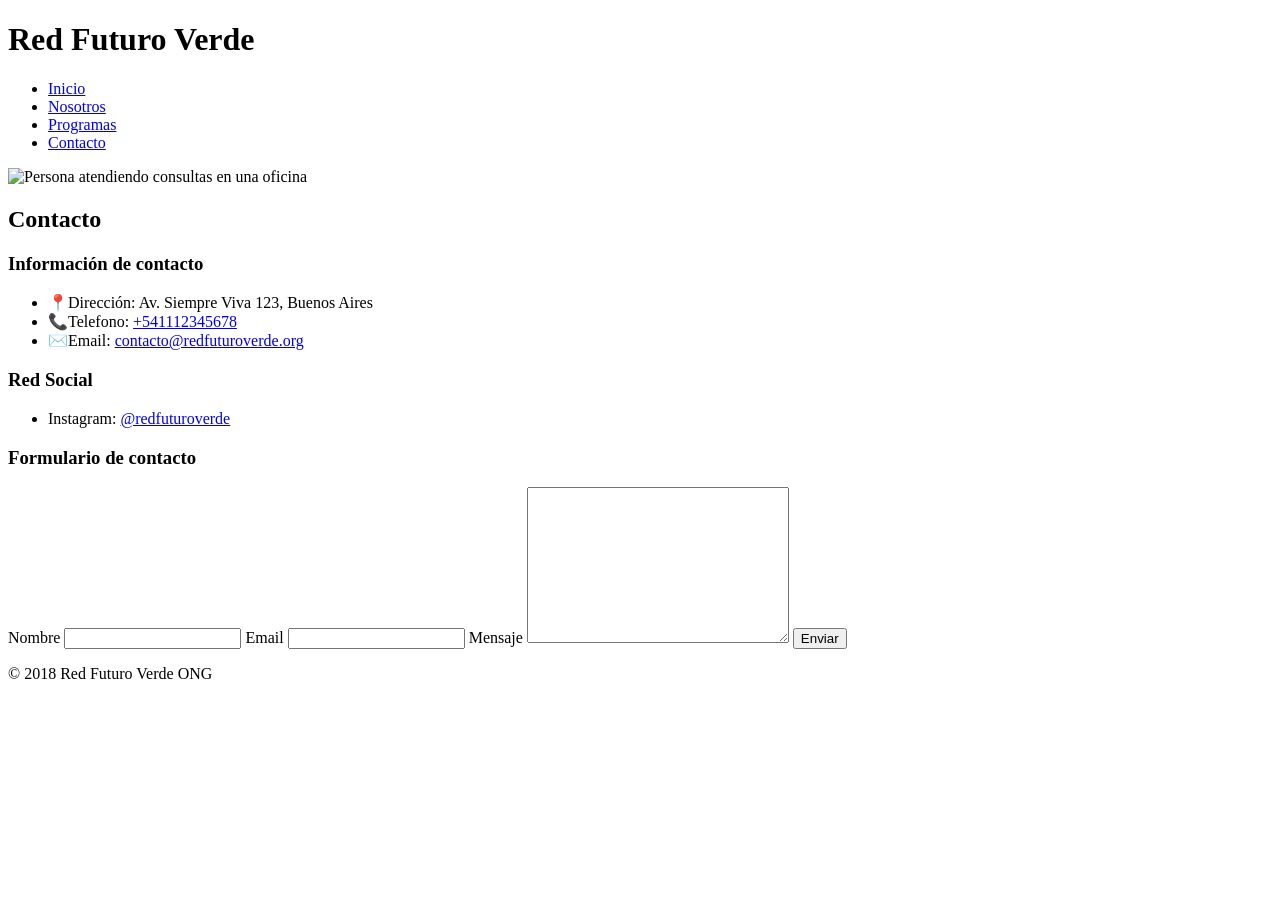
==== contacto.html @ 1fd0c9d7 "Agrega estructura HTML inicial de paginas" ====
<!DOCTYPE html>
<html lang="es">
<head>
    <meta charset="UTF-8">
    <meta name="viewport" content="width=device-width, initial-scale=1.0">
    <link rel="icon" href="imagenes/logo-favicom.png" type="image/png">
    <title>Contacto - Red Futuro Verde</title>
</head>
<body>
    <header>
        <h1>Red Futuro Verde</h1>

        <!-- NAV -->
        <nav>
            <ul>
                <li><a href="index.html">Inicio</a></li>
                <li><a href="nosotros.html">Nosotros</a></li>
                <li><a href="programas.html">Programas</a></li>
                <li><a href="contacto.html">Contacto</a></li>
            </ul>
        </nav>
    </header>

    <!--MAIN-->
    <main>

        <!--BANNER-->
        <section>
            <img src="imagenes/banners/contacto.png" alt="Persona atendiendo consultas en una oficina">
        </section>

        <section>
            <h2>Contacto</h2>

            <!--INFORMACION-->
            <article>
                <h3>Información de contacto</h3>
                <ul>
                    <li>📍Dirección: Av. Siempre Viva 123, Buenos Aires</li>
                    <li>📞Telefono: <a href="tel:+541112345678">+541112345678</a></li>
                    <li>✉️Email: <a href="mailto:contacto@redfuturoverde.org">contacto@redfuturoverde.org</a></li> 
                </ul>
            </article>

            <!--ENLACE-->
            <article>
                <h3>Red Social</h3>
                <ul>
                    <li>Instagram: <a href="https://instagram.com/redfuturoverde" target="_blank" rel="noopener noreferrer">@redfuturoverde</a></li>
                </ul>
            </article>

            <!--FORMULARIO-->
            <article>
                <h3>Formulario de contacto</h3>
                <form>
                    <label for="nombre">Nombre</label>
                    <input type="text" id="nombre" name="nombre" required>

                    <label for="email">Email</label>
                    <input type="email" id="email" name="email" required>

                    <label for="mensaje">Mensaje</label>
                    <textarea name="mensaje" id="mensaje" cols="30" rows="10"></textarea>

                    <button type="submit">Enviar</button>
                </form>
            </article>
            
        </section>
    </main>

    <!--FOOTER-->
    <footer>
        <p>© 2018 Red Futuro Verde ONG</p>
    </footer>
    
</body>
</html>
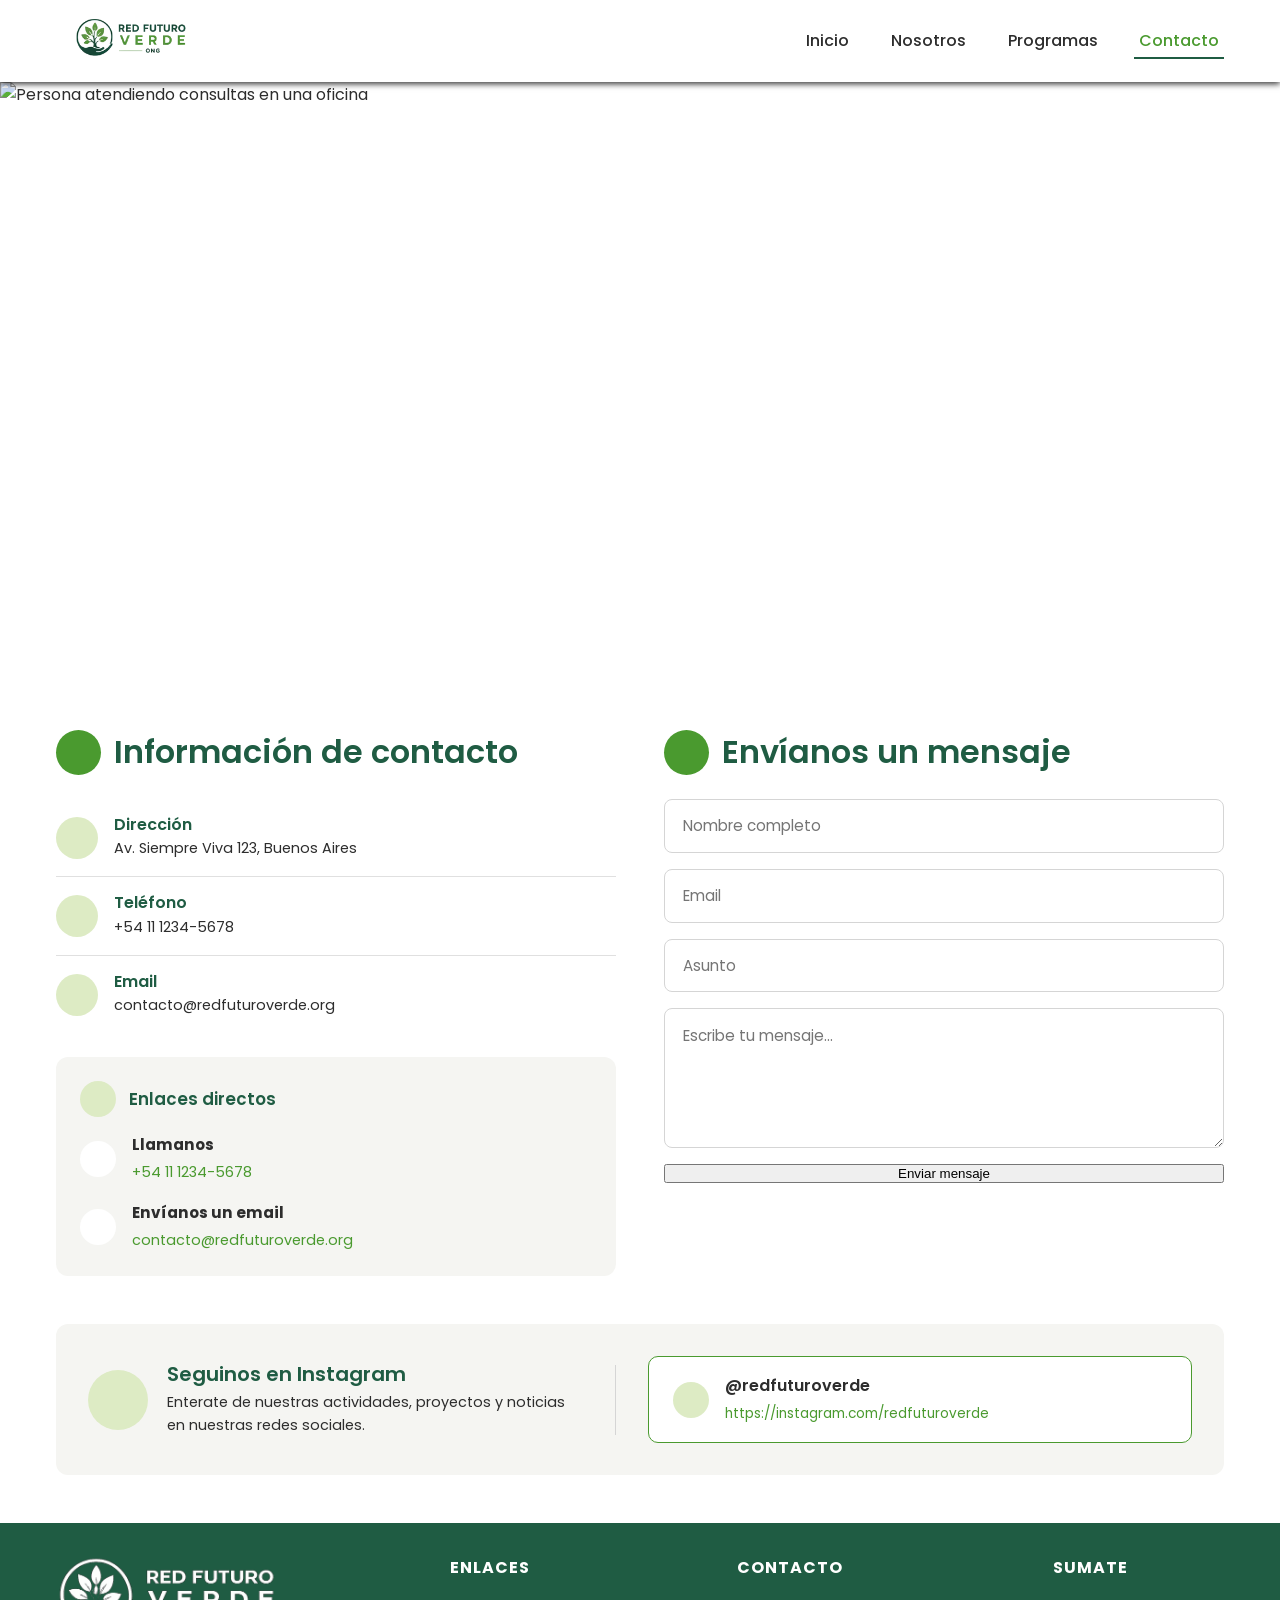
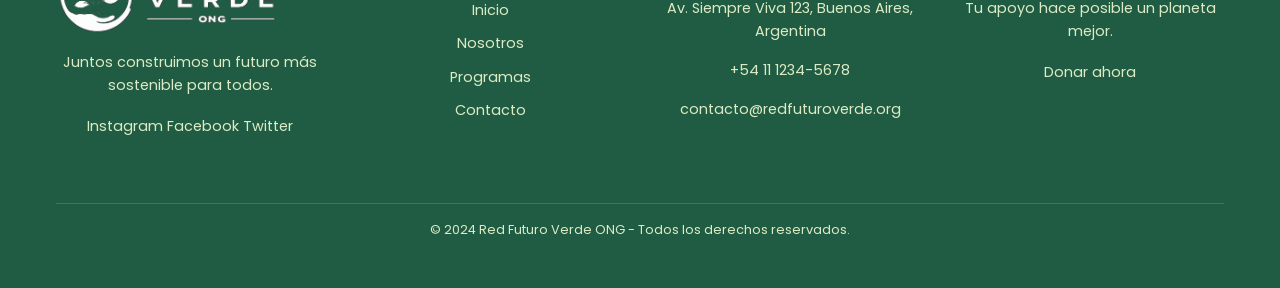
==== commit aa30c464: "Agrega estilos CSS: variables, layout, componentes y diseño de las 4 páginas" ====
--- a/contacto.html
+++ b/contacto.html
@@ -4,75 +4,228 @@
     <meta charset="UTF-8">
     <meta name="viewport" content="width=device-width, initial-scale=1.0">
     <link rel="icon" href="imagenes/logo-favicom.png" type="image/png">
-    <title>Contacto - Red Futuro Verde</title>
+    <title>Contacto | Red Futuro Verde</title>
+    <link rel="preconnect" href="https://fonts.googleapis.com">
+    <link rel="preconnect" href="https://fonts.gstatic.com" crossorigin>
+    <link href="https://fonts.googleapis.com/css2?family=Poppins:ital,wght@0,100;0,200;0,300;0,400;0,500;0,600;0,700;0,800;0,900;1,100;1,200;1,300;1,400;1,500;1,600;1,700;1,800;1,900&display=swap" rel="stylesheet">
+    <link rel="stylesheet" href="styles.css">
 </head>
 <body>
-    <header>
-        <h1>Red Futuro Verde</h1>
-
-        <!-- NAV -->
-        <nav>
-            <ul>
-                <li><a href="index.html">Inicio</a></li>
-                <li><a href="nosotros.html">Nosotros</a></li>
-                <li><a href="programas.html">Programas</a></li>
-                <li><a href="contacto.html">Contacto</a></li>
-            </ul>
-        </nav>
+    
+    <header class="header" >
+        <div class="header-container">  
+              <a href="index.html" class="logo-link">
+
+                <img src="imagenes/logo-nav.png" alt="Logo Red Futuro Verde" class="logo">
+
+            </a>
+
+            <!-- NAV -->
+
+            <nav class="nav">
+                <ul class="nav-list">
+                    <li><a href="index.html">Inicio</a></li>
+                    <li><a href="nosotros.html">Nosotros</a></li>
+                    <li><a href="programas.html">Programas</a></li>
+                    <li><a href="contacto.html" class="active">Contacto</a></li>
+                </ul>
+            </nav>
+        </div>
     </header>
 
     <!--MAIN-->
     <main>
 
         <!--BANNER-->
-        <section>
-            <img src="imagenes/banners/contacto.png" alt="Persona atendiendo consultas en una oficina">
+
+        <section class="banner">
+            <div class="banner-container"> 
+
+                <img src="imagenes/banners/contacto.png" alt="Persona atendiendo consultas en una oficina">
+
+                <div class="banner-text">
+                    <h1>Contacto</h1>
+                    <p>Estamos aquí para ayudarte. Contáctanos para cualquier consulta o sugerencia.</p>
+                </div>
+            </div>
         </section>
 
-        <section>
-            <h2>Contacto</h2>
-
-            <!--INFORMACION-->
-            <article>
-                <h3>Información de contacto</h3>
-                <ul>
-                    <li>📍Dirección: Av. Siempre Viva 123, Buenos Aires</li>
-                    <li>📞Telefono: <a href="tel:+541112345678">+541112345678</a></li>
-                    <li>✉️Email: <a href="mailto:contacto@redfuturoverde.org">contacto@redfuturoverde.org</a></li> 
-                </ul>
-            </article>
-
-            <!--ENLACE-->
-            <article>
-                <h3>Red Social</h3>
-                <ul>
-                    <li>Instagram: <a href="https://instagram.com/redfuturoverde" target="_blank" rel="noopener noreferrer">@redfuturoverde</a></li>
-                </ul>
-            </article>
-
-            <!--FORMULARIO-->
-            <article>
-                <h3>Formulario de contacto</h3>
-                <form>
-                    <label for="nombre">Nombre</label>
-                    <input type="text" id="nombre" name="nombre" required>
-
-                    <label for="email">Email</label>
-                    <input type="email" id="email" name="email" required>
-
-                    <label for="mensaje">Mensaje</label>
-                    <textarea name="mensaje" id="mensaje" cols="30" rows="10"></textarea>
-
-                    <button type="submit">Enviar</button>
-                </form>
-            </article>
-            
+        <!--CONTACTO-->
+
+        <section class="contact-section">
+            <div class="contact-container container">
+
+                <div class="contact-columns">
+
+                    <!-- Columna izquierda: info de contacto -->
+                    <div class="contact-info-col">
+
+                        <div class="contact-section-header">
+                            <div class="contact-section-icon"></div>
+                            <h2>Información de contacto</h2>
+                        </div>
+
+                        <div class="contact-info-list">
+
+                            <div class="contact-info-item">
+                                <div class="contact-info-icon"></div>
+                                <div>
+                                    <h3>Dirección</h3>
+                                    <p>Av. Siempre Viva 123, Buenos Aires</p>
+                                </div>
+                            </div>
+
+                            <div class="contact-info-item">
+                                <div class="contact-info-icon"></div>
+                                <div>
+                                    <h3>Teléfono</h3>
+                                    <p>+54 11 1234-5678</p>
+                                </div>
+                            </div>
+
+                            <div class="contact-info-item">
+                                <div class="contact-info-icon"></div>
+                                <div>
+                                    <h3>Email</h3>
+                                    <p>contacto@redfuturoverde.org</p>
+                                </div>
+                            </div>
+
+                        </div>
+
+                        <!-- Caja Enlaces directos -->
+                        <div class="contact-links-box">
+
+                            <div class="contact-section-header">
+                                <div class="contact-section-icon"></div>
+                                <h3>Enlaces directos</h3>
+                            </div>
+
+                            <div class="contact-link-item">
+                                <div class="contact-link-icon"></div>
+                                <div>
+                                    <h4>Llamanos</h4>
+                                    <a href="tel:+541112345678">+54 11 1234-5678</a>
+                                </div>
+                            </div>
+
+                            <div class="contact-link-item">
+                                <div class="contact-link-icon"></div>
+                                <div>
+                                    <h4>Envíanos un email</h4>
+                                    <a href="mailto:contacto@redfuturoverde.org">contacto@redfuturoverde.org</a>
+                                </div>
+                            </div>
+
+                        </div>
+
+                    </div>
+
+                    <!-- Columna derecha: formulario -->
+                    <div class="contact-form-col">
+
+                        <div class="contact-section-header">
+                            <div class="contact-section-icon"></div>
+                            <h2>Envíanos un mensaje</h2>
+                        </div>
+
+                        <form class="formulario">
+                            <label for="nombre" class="visually-hidden">Nombre completo</label>
+                            <input type="text" id="nombre" name="nombre" placeholder="Nombre completo" required>
+
+                            <label for="email" class="visually-hidden">Email</label>
+                            <input type="email" id="email" name="email" placeholder="Email" required>
+
+                            <label for="asunto" class="visually-hidden">Asunto</label>
+                            <input type="text" id="asunto" name="asunto" placeholder="Asunto">
+
+                            <label for="mensaje" class="visually-hidden">Mensaje</label>
+                            <textarea name="mensaje" id="mensaje" placeholder="Escribe tu mensaje..." required></textarea>
+
+                            <button type="submit" class="btn-enviar">Enviar mensaje</button>
+                        </form>
+
+                    </div>
+
+                </div>
+
+                <!-- Caja Instagram, ancho completo -->
+                <div class="instagram-box">
+
+                    <div class="instagram-left">
+                        <div class="instagram-icon"></div>
+                        <div>
+                            <h3>Seguinos en Instagram</h3>
+                            <p>Enterate de nuestras actividades, proyectos y noticias en nuestras redes sociales.</p>
+                        </div>
+                    </div>
+
+                    <div class="instagram-divider"></div>
+
+                    <div class="instagram-right">
+                        <div class="contact-link-icon"></div>
+                        <div>
+                            <p>@redfuturoverde</p>
+                            <a href="https://instagram.com/redfuturoverde" target="_blank" rel="noopener noreferrer">https://instagram.com/redfuturoverde</a>
+                        </div>
+                    </div>
+
+                </div>
+
+            </div>
         </section>
+
     </main>
 
     <!--FOOTER-->
-    <footer>
-        <p>© 2018 Red Futuro Verde ONG</p>
+
+    <footer class="footer">
+        <div class="footer-container">
+            <div class="footer-columns">
+
+                <!-- Marca + redes -->
+                <div class="footer-brand">
+                    <img src="imagenes/logo-footer.png" alt="Logo Red Futuro Verde" class="footer-logo">
+                    <p>Juntos construimos un futuro más sostenible para todos.</p>
+                    <div class="footer-social">
+                        <a href="https://instagram.com/redfuturoverde" target="_blank" rel="noopener noreferrer">Instagram</a>
+                        <a href="#" target="_blank" rel="noopener noreferrer">Facebook</a>
+                        <a href="#" target="_blank" rel="noopener noreferrer">Twitter</a>
+                    </div>
+                </div>
+
+                <!-- Enlaces -->
+                <div class="footer-links">
+                    <h4>Enlaces</h4>
+                    <ul>
+                        <li><a href="index.html">Inicio</a></li>
+                        <li><a href="nosotros.html">Nosotros</a></li>
+                        <li><a href="programas.html">Programas</a></li>
+                        <li><a href="contacto.html">Contacto</a></li>
+                    </ul>
+                </div>
+
+                <!-- Contacto -->
+                <div class="footer-contact">
+                    <h4>Contacto</h4>
+                    <p>Av. Siempre Viva 123, Buenos Aires, Argentina</p>
+                    <p><a href="tel:+541112345678">+54 11 1234-5678</a></p>
+                    <p><a href="mailto:contacto@redfuturoverde.org">contacto@redfuturoverde.org</a></p>
+                </div>
+
+                <!-- Sumate -->
+                <div class="footer-cta">
+                    <h4>Sumate</h4>
+                    <p>Tu apoyo hace posible un planeta mejor.</p>
+                    <a href="contacto.html" class="btn-donar">Donar ahora</a>
+                </div>
+
+            </div>
+
+            <div class="footer-bottom">
+                <p>© 2024 Red Futuro Verde ONG - Todos los derechos reservados.</p>
+            </div>
+        </div>
     </footer>
     
 </body>
--- a/styles.css
+++ b/styles.css
@@ -0,0 +1,895 @@
+
+/* RESET
+   ========================================================================== */
+
+* {
+    margin: 0;
+    padding: 0;
+    box-sizing: border-box;
+}
+
+/* VARIABLES
+   ========================================================================== */
+
+:root {
+    --primary-color: #1f5c43;
+    --secondary-color: #4A9A2F;
+    --accent-color: #DDEBC4;
+    --white-color: #FFFFFF;
+    --grey-color: #F5F5F2;
+    --text-color: #2D2D2D;
+    --font-principal: 'Poppins', sans-serif;
+}
+
+/* BODY
+   ========================================================================== */
+
+body {
+    font-family: var(--font-principal);
+    font-size: 16px; /* tamaño de fuente base */
+    line-height: 1.6; /* aumenta el espacio entre líneas para que los párrafos sean más legibles. */
+    color: var(--text-color);
+    background-color: var(--white-color);
+}
+
+/* GLOBAL STYLES
+   ========================================================================== */
+
+h1, h2, h3 {
+    color: var(--primary-color);
+    line-height: 1.2; /* reduce el espacio entre líneas para los encabezados */
+}
+
+h1 {
+    font-size: 2.5rem; /* tamaño de fuente para h1, rem = relativo al tamaño de fuente del navegador, escala mejor que px * */
+    font-weight: 700; /* bold */
+}
+
+h2 {
+    font-size: 2rem; /* tamaño de fuente para h2. */
+    font-weight: 600; /* semibold*/
+    margin-bottom: 1.5rem; /* separacion con el contenido que sigue */
+}
+
+h3 {
+    font-size: 1.25rem;
+    font-weight: 600;
+    margin-bottom: 0.5rem;
+}
+
+p {
+    margin-bottom: 1rem;
+}
+
+img {
+    max-width: 100%; /* asegura que la imagen no se desborde del contenedor */
+    height: auto; /* mantiene la proporción de la imagen */
+    display: block; /* elimina el espacio debajo de la imagen */
+}
+
+a {
+    text-decoration: none;
+    color: var(--secondary-color);
+    transition: color 0.3s ease; /* transición suave para el cambio de color */
+}
+
+a:hover {
+    color: var(--primary-color); /* cambio de color al pasar el mouse */
+}
+
+ul {
+    list-style: none; /* elimina los puntos de las listas */
+}
+
+.container {
+    max-width: 1200px; /* ancho máximo, para que no se estire en pantallas muy grandes */
+    margin: 0 auto; /* centra el contenedor */
+    padding: 0 1rem; /* espacio arriba y abajo */
+}
+
+/* Oculta visualmente un elemento pero lo mantiene disponible para lectores de pantalla */
+
+.visually-hidden {
+    position: absolute;
+    width: 1px;
+    height: 1px;
+    padding: 0;
+    margin: -1px;
+    overflow: hidden;
+    clip: rect(0, 0, 0, 0);
+    white-space: nowrap; /* evita que el texto se divida en varias líneas */
+    border: 0;
+}
+
+/* HEADER
+   ========================================================================== */
+
+header {
+    background-color: var(--white-color);
+    box-shadow: 0 2px 6px rgba(0, 0, 0, 0.8); /* sombra suave abajo, separa el header del resto */
+    position: sticky; /* hace que el header se quede en la parte superior al hacer scroll */
+    top: 0;
+    z-index: 1000; /* asegura que el header esté por encima de otros elementos */
+}
+
+.header-container {
+    max-width: 1200px;
+    margin: 0 auto;
+    padding: 1rem; /* espacio arriba y abajo */
+    display: flex; /* flexbox para alinear los elementos dentro del header */
+    align-items: center; /* centra verticalmente */
+    justify-content: space-between; /* espacio entre logo y nav */
+}
+
+.logo-link {
+    display: flex; /* permite alinear el logo y el texto si es necesario */
+}
+
+.logo {
+    height: 50px; /* tamaño del logo */
+    width: auto; /* mantiene la proporción */
+}
+
+/* NAV
+   ========================================================================== */
+
+.nav-list {
+    display: flex; /* alinea los elementos de la lista horizontalmente */
+    gap: 2rem; /* espacio entre los elementos del nav */
+}
+
+.nav-list li a {
+    color: var(--text-color);
+    font-weight: 500; /* semibold */
+    padding: 0.3rem; /* deja lugar para el subrayado sin que quede pegado al texto */
+    border-bottom: 2px solid transparent; /* subrayado invisible por defecto */
+    transition: border-color 0.3s ease, color 0.3s ease; /* transición suave para el cambio de color */
+}
+
+.nav-list li a:hover {
+    color: var(--secondary-color);
+    border-bottom-color: 2px solid var(--primary-color); /* subrayado visible al pasar el mouse */
+}
+
+.nav-list li a.active {
+    color: var(--secondary-color);
+    border-bottom: 2px solid var(--primary-color);
+}
+
+/* FOOTER
+   ========================================================================== */
+
+.footer {
+    background-color: var(--primary-color);
+    color: var(--white-color);
+    padding: 2rem 0; /* espacio arriba y abajo */
+}
+
+.footer-container {
+    max-width: 1200px;
+    margin: 0 auto;
+    padding: 0 1rem; /* espacio a los lados */
+}
+.footer-logo {
+    height: 80px;
+    width: auto;
+    margin-bottom: 1rem;
+}
+
+.footer-columns {
+    display: grid; /* grid para alinear las columnas */
+    grid-template-columns: repeat(4, 1fr); /* ajusta el número de columnas según el espacio disponible */
+    gap: 2rem; /* espacio entre las columnas */
+    margin-bottom: 2rem; /* espacio debajo de las columnas */
+    text-align: center; /* alinea el texto a la izquierda */
+}
+
+.footer-brand {
+    text-align: center;
+    margin-bottom: 2rem; /* espacio debajo del branding */
+}
+
+.footer-columns h4 {
+    color: var(--white-color);
+    font-size: 1rem;
+    margin-bottom: 1rem; /* espacio debajo del título */
+    text-transform: uppercase; /* convierte el texto a mayúsculas */
+    letter-spacing: 1px; /* espacio entre letras */
+}
+
+.footer-columns p, .footer-columns a {
+    color: var(--accent-color);
+    font-size: 0.9rem;
+}
+
+.footer-columns a:hover {
+    color: var(--white-color);
+}
+
+.footer-columns ul li {
+    margin-bottom: 0.5rem; /* espacio entre los elementos de la lista */
+}
+
+.footer-bottom {
+    border-top: 1px solid rgba(255, 255, 255, 0.15); /* línea divisoria */
+    padding-top: 1rem; /* espacio arriba de la línea */
+    text-align: center;
+    font-size: 0.8rem; /* tamaño de fuente más pequeño */
+    color: var(--accent-color);
+}
+
+/* BANNER
+   ========================================================================== */
+
+.banner {
+    width: 100%;
+}
+
+.banner-container {
+    position: relative; /* permite posicionar el contenido encima de la imagen */
+    width: 100%;
+    overflow: hidden; /* oculta cualquier contenido que se desborde */
+}
+
+.banner-container img {
+    width: 100%; /* la imagen ocupa todo el ancho del contenedor */
+    height: 600px; /* altura fija para mantener la proporción */
+    object-fit: cover; /* asegura que la imagen cubra el contenedor sin distorsionarse */   
+    display: block; /* elimina el espacio debajo de la imagen */
+}
+
+.banner-text {
+    position: absolute; /* posiciona el texto encima de la imagen */
+    top: 50%; /* centra verticalmente */
+    left: 30%; /* centra horizontalmente */
+    transform: translate(-50%, -50%); /* ajusta la posición para centrar exactamente */
+    max-width: 600px; /* limita el ancho del texto */
+    padding: 0 3rem; /* espacio dentro del contenedor de texto */
+}
+
+.banner-text h1 {
+    font-size: 3rem; /* tamaño grande para el título */
+    margin-bottom: 1rem; /* espacio debajo del título */
+    color: var(--white-color);
+}
+
+.banner-text p {
+    font-size: 1.25rem; /* tamaño de fuente para el párrafo */
+    line-height: 1.5; /* espacio entre líneas */
+    margin-bottom: 1.5rem; /* espacio debajo del párrafo */
+    color: var(--white-color);
+}
+
+/* HOME 
+   ========================================================================== */
+
+/* --- Presentación --- */
+.presentation-container {
+    display: flex;
+    align-items: center;
+    gap: 2rem;
+    background-color: var(--grey-color);
+    border-radius: 12px;
+    padding: 2.5rem;
+    margin: 3rem auto;
+}
+
+.presentation-icon {
+    flex-shrink: 0;
+    width: 90px;
+    height: 90px;
+    border-radius: 50%;
+    background-color: var(--accent-color);
+    display: flex;
+    align-items: center;
+    justify-content: center;
+}
+
+/* --- Misión --- */
+.mission-container {
+    text-align: center;
+    max-width: 700px;
+    margin: 4rem auto;
+}
+
+.mission-title-wrapper {
+    display: flex;
+    align-items: center;
+    justify-content: center;
+    gap: 0.8rem;
+    margin-bottom: 1.5rem;
+}
+
+.mission-title-wrapper .line {
+    width: 60px;
+    height: 2px;
+    background-color: var(--secondary-color);
+}
+
+.mission-icon-placeholder {
+    width: 20px;
+    height: 20px;
+}
+
+/* --- Programas destacados --- */
+.programs {
+    text-align: center;
+    padding: 3rem 0 4rem;
+}
+
+.programs-label {
+    color: var(--secondary-color);
+    font-weight: 700;
+    text-transform: uppercase;
+    letter-spacing: 1px;
+    font-size: 0.9rem;
+    margin-bottom: 0.5rem;
+}
+
+.card-container {
+    display: flex;
+    gap: 1.5rem;
+    margin-top: 2.5rem;
+}
+
+.card {
+    flex: 1;
+    background-color: var(--white-color);
+    border: 1px solid #E5E5E5;
+    border-radius: 12px;
+    padding: 2rem;
+    text-align: center;
+}
+
+.card-icon {
+    width: 70px;
+    height: 70px;
+    border-radius: 50%;
+    background-color: var(--accent-color);
+    display: flex;
+    align-items: center;
+    justify-content: center;
+    margin: 0 auto 1rem;
+}
+
+.card h3 {
+    margin-bottom: 0.8rem;
+    position: relative;
+    display: inline-block;
+    padding-bottom: 0.6rem;
+}
+
+.card h3::after {
+    content: "";
+    position: absolute;
+    bottom: 0;
+    left: 50%;
+    transform: translateX(-50%);
+    width: 40px;
+    height: 2px;
+    background-color: var(--secondary-color);
+}
+
+.card p {
+    font-size: 0.95rem;
+    margin-bottom: 1.5rem;
+}
+
+.btn-ver-mas {
+    display: inline-block;
+    border: 2px solid var(--secondary-color);
+    color: var(--secondary-color);
+    padding: 0.5rem 1.5rem;
+    border-radius: 50px;
+    font-weight: 600;
+    font-size: 0.9rem;
+    transition: background-color 0.3s ease, color 0.3s ease;
+}
+
+.btn-ver-mas:hover {
+    background-color: var(--secondary-color);
+    color: var(--white-color);
+}
+
+/*NOSOTROS
+   ========================================================================== */
+
+/* --- Historia: imagen a la izquierda, contenido a la derecha --- */
+.history-container {
+    display: flex;
+    align-items: center;
+    gap: 3rem;
+    margin: 3rem auto;
+}
+
+.history-img {
+    width: 40%;
+    flex-shrink: 0;
+    height: 320px;
+    object-fit: cover;
+    border-radius: 12px;
+    display: block;
+}
+
+.history-content {
+    flex: 1;
+}
+
+.history-header {
+    display: flex;
+    align-items: center;
+    gap: 1rem;
+    margin-bottom: 1.2rem;
+}
+
+.history-icon {
+    width: 55px;
+    height: 55px;
+    flex-shrink: 0; /* evita que el ícono se achique */
+    border-radius: 50%;
+    background-color: var(--accent-color);
+}
+
+.history-header h2 {
+    margin-bottom: 0;
+}
+
+/* --- Valores: título centrado + 4 columnas con separadores --- */
+.valores-container {
+    text-align: center;
+    margin: 4rem auto;
+}
+
+.valores-list {
+    display: flex;
+    margin-top: 2.5rem;
+}
+
+.valor-item {
+    flex: 1;
+    padding: 0 1.5rem;
+    border-right: 1px solid #E0E0E0; /* separador vertical entre columnas */
+}
+
+.valor-item:last-child {
+    border-right: none; /* la última columna no lleva separador después */
+}
+
+.valor-icon {
+    width: 70px;
+    height: 70px;
+    border-radius: 50%;
+    background-color: var(--accent-color);
+    margin: 0 auto 1rem;
+}
+
+.valor-item h3 {
+    margin-bottom: 0.6rem;
+}
+
+.valor-item p {
+    font-size: 0.9rem;
+    margin-bottom: 0;
+}
+
+/* --- Card grande: Equipo + Datos institucionales, dos columnas --- */
+.equipo-datos-card {
+    display: flex;
+    gap: 3rem;
+    background-color: var(--grey-color);
+    border-radius: 12px;
+    padding: 2.5rem;
+    margin: 3rem auto 4rem;
+}
+
+.equipo-col,
+.datos-col {
+    flex: 1;
+}
+
+.equipo-datos-header {
+    display: flex;
+    align-items: center;
+    gap: 0.8rem;
+    margin-bottom: 1.5rem;
+}
+
+.equipo-datos-header-icon {
+    width: 36px;
+    height: 36px;
+    flex-shrink: 0;
+}
+
+.equipo-datos-header h2 {
+    margin-bottom: 0;
+    font-size: 1.3rem;
+    text-transform: uppercase;
+    letter-spacing: 0.5px;
+}
+
+/* Lista de miembros del equipo */
+.team-member {
+    display: flex;
+    align-items: center;
+    gap: 1rem;
+    padding: 0.8rem 0;
+    border-bottom: 1px solid #E0E0E0;
+}
+
+.team-member:last-child {
+    border-bottom: none;
+}
+
+.team-member-photo {
+    width: 50px;
+    height: 50px;
+    flex-shrink: 0;
+    border-radius: 50%;
+    background-color: var(--accent-color);
+}
+
+.team-member h3 {
+    font-size: 1rem;
+    margin-bottom: 0.1rem;
+    color: var(--secondary-color);
+}
+
+.team-member p {
+    font-size: 0.9rem;
+    margin-bottom: 0;
+}
+
+/* Datos institucionales: dl/dt/dd */
+.institutional-data dl {
+    display: flex;
+    flex-direction: column;
+    gap: 1rem;
+}
+
+.institutional-data .data-row {
+    display: flex;
+    justify-content: space-between;
+    padding-bottom: 0.8rem;
+    border-bottom: 1px solid #E0E0E0;
+}
+
+.institutional-data .data-row:last-child {
+    border-bottom: none;
+}
+
+.institutional-data dt {
+    font-weight: 600;
+    color: var(--primary-color);
+}
+
+.institutional-data dd {
+    color: var(--text-color);
+}
+
+/* PROGRAMAS
+   ========================================================================== */
+
+/* --- Intro (label + título centrado, debajo del banner) --- */
+.programas-intro {
+    text-align: center;
+    padding: 3rem 0 2rem;
+}
+
+/* --- Cada bloque de programa --- */
+.programa-card {
+    display: flex;
+    align-items: stretch; /* imagen y contenido ocupan la misma altura */
+    gap: 2rem;
+    background-color: var(--grey-color);
+    border-radius: 12px;
+    overflow: hidden; /* recorta la imagen a las esquinas redondeadas del card */
+    margin-bottom: 2rem;
+}
+
+/* Alterna el orden: los programas pares muestran la imagen a la derecha */
+.programa-card:nth-child(even) {
+    flex-direction: row-reverse;
+}
+
+.programa-img {
+    width: 40%;
+    flex-shrink: 0; /* la imagen no se achica, siempre ocupa ese 40% */
+    height: auto;
+    object-fit: cover;
+    display: block;
+}
+
+.programa-content {
+    padding: 2rem 2rem 2rem 0; /* sin padding a la izquierda porque la imagen ya da el margen visual */
+    flex: 1; /* ocupa el resto del espacio disponible */
+}
+
+/* Si la imagen está invertida (a la derecha), el padding también se invierte */
+.programa-card:nth-child(even) .programa-content {
+    padding: 2rem 0 2rem 2rem;
+}
+
+/* --- Encabezado: ícono + número/título --- */
+.programa-header {
+    display: flex;
+    align-items: center;
+    gap: 1rem;
+    margin-bottom: 1.5rem;
+}
+
+.programa-icon {
+    width: 55px;
+    height: 55px;
+    flex-shrink: 0;
+    border-radius: 50%;
+    background-color: var(--primary-color);
+}
+
+.programa-header h3 {
+    margin-bottom: 0;
+}
+
+/* --- Las 3 columnas: Descripción / Dirigido a / Cómo participar --- */
+.programa-details {
+    display: flex;
+    gap: 1.5rem;
+    margin-bottom: 1.5rem;
+    flex-wrap: wrap; /* si no entran las 3 columnas en una fila, pasan a la siguiente línea */
+}
+
+.programa-detail-item {
+    flex: 1; /* las 3 columnas reparten el espacio en partes iguales */
+    min-width: 150px; /* evita que se aplasten demasiado en pantallas medianas */
+}
+
+.programa-detail-label {
+    display: flex;
+    align-items: center;
+    gap: 0.5rem;
+    font-weight: 600;
+    color: var(--primary-color);
+    margin-bottom: 0.4rem;
+    font-size: 0.95rem;
+}
+
+.programa-detail-icon {
+    width: 18px;
+    height: 18px;
+    flex-shrink: 0;
+}
+
+.programa-detail-item p {
+    font-size: 0.9rem;
+    margin-bottom: 0;
+    color: var(--text-color);
+}
+
+/* --- Botón: sin estilizar todavía (lo hago con Bootstrap) --- */
+.btn-programa {
+    /*completar*/
+}
+
+/*CONTACTO
+   ========================================================================== */
+
+.contact-container {
+    margin: 3rem auto;
+}
+
+/* --- Dos columnas: info de contacto | formulario --- */
+.contact-columns {
+    display: flex;
+    gap: 3rem;
+    align-items: flex-start;
+    margin-bottom: 3rem;
+}
+
+.contact-info-col,
+.contact-form-col {
+    flex: 1;
+}
+
+/* Encabezado reutilizable: ícono redondo + título */
+.contact-section-header {
+    display: flex;
+    align-items: center;
+    gap: 0.8rem;
+    margin-bottom: 1.5rem;
+}
+
+.contact-section-icon {
+    width: 45px;
+    height: 45px;
+    flex-shrink: 0;
+    border-radius: 50%;
+    background-color: var(--secondary-color);
+}
+
+.contact-section-header h2 {
+    margin-bottom: 0;
+}
+
+/* --- Lista: Dirección / Teléfono / Email --- */
+.contact-info-list {
+    margin-bottom: 1.5rem;
+}
+
+.contact-info-item {
+    display: flex;
+    align-items: center;
+    gap: 1rem;
+    padding: 1rem 0;
+    border-bottom: 1px solid #E0E0E0;
+}
+
+.contact-info-item:last-child {
+    border-bottom: none;
+}
+
+.contact-info-icon {
+    width: 42px;
+    height: 42px;
+    flex-shrink: 0;
+    border-radius: 50%;
+    background-color: var(--accent-color);
+}
+
+.contact-info-item h3 {
+    font-size: 1rem;
+    margin-bottom: 0.2rem;
+}
+
+.contact-info-item p {
+    font-size: 0.9rem;
+    margin-bottom: 0;
+}
+
+/* --- Caja "Enlaces directos" --- */
+.contact-links-box {
+    background-color: var(--grey-color);
+    border-radius: 12px;
+    padding: 1.5rem;
+}
+
+.contact-links-box .contact-section-header {
+    margin-bottom: 1rem;
+}
+
+.contact-links-box .contact-section-header h3 {
+    margin-bottom: 0;
+    font-size: 1.05rem;
+}
+
+.contact-links-box .contact-section-icon {
+    width: 36px;
+    height: 36px;
+    background-color: var(--accent-color);
+}
+
+.contact-link-item {
+    display: flex;
+    align-items: center;
+    gap: 1rem;
+    margin-bottom: 1rem;
+}
+
+.contact-link-item:last-child {
+    margin-bottom: 0;
+}
+
+.contact-link-icon {
+    width: 36px;
+    height: 36px;
+    flex-shrink: 0;
+    border-radius: 50%;
+    background-color: var(--white-color);
+}
+
+.contact-link-item h4 {
+    font-size: 0.95rem;
+    margin-bottom: 0.1rem;
+}
+
+.contact-link-item a {
+    font-size: 0.9rem;
+}
+
+/* --- Formulario --- */
+.formulario {
+    display: flex;
+    flex-direction: column;
+    gap: 1rem;
+}
+
+.formulario input,
+.formulario textarea {
+    width: 100%;
+    padding: 0.9rem 1.1rem;
+    border: 1px solid #D5D5D5;
+    border-radius: 8px;
+    font-family: inherit;
+    font-size: 0.95rem;
+    color: var(--text-color);
+    transition: border-color 0.3s ease;
+}
+
+.formulario textarea {
+    resize: vertical;
+    min-height: 140px;
+}
+
+.formulario input:focus,
+.formulario textarea:focus {
+    outline: none;
+    border-color: var(--secondary-color);
+}
+
+/* Botón: sin estilizar todavía (se resuelve con Bootstrap) */
+.btn-enviar {
+    /* clase vacía a propósito */
+}
+
+/* --- Caja "Seguinos en Instagram" (ancho completo) --- */
+.instagram-box {
+    display: flex;
+    align-items: center;
+    gap: 2rem;
+    background-color: var(--grey-color);
+    border-radius: 12px;
+    padding: 2rem;
+}
+
+.instagram-left {
+    display: flex;
+    align-items: center;
+    gap: 1.2rem;
+    flex: 1;
+}
+
+.instagram-icon {
+    width: 60px;
+    height: 60px;
+    flex-shrink: 0;
+    border-radius: 50%;
+    background-color: var(--accent-color);
+}
+
+.instagram-left h3 {
+    margin-bottom: 0.3rem;
+}
+
+.instagram-left p {
+    font-size: 0.9rem;
+    margin-bottom: 0;
+}
+
+.instagram-divider {
+    width: 1px;
+    height: 70px;
+    background-color: #D5D5D5;
+    flex-shrink: 0;
+}
+
+.instagram-right {
+    flex: 1;
+    display: flex;
+    align-items: center;
+    gap: 1rem;
+    background-color: var(--white-color);
+    border: 1px solid var(--secondary-color);
+    border-radius: 10px;
+    padding: 1rem 1.5rem;
+}
+
+.instagram-right .contact-link-icon {
+    background-color: var(--accent-color);
+}
+
+.instagram-right p {
+    margin-bottom: 0.1rem;
+    font-weight: 600;
+}
+
+.instagram-right a {
+    font-size: 0.85rem;
+}
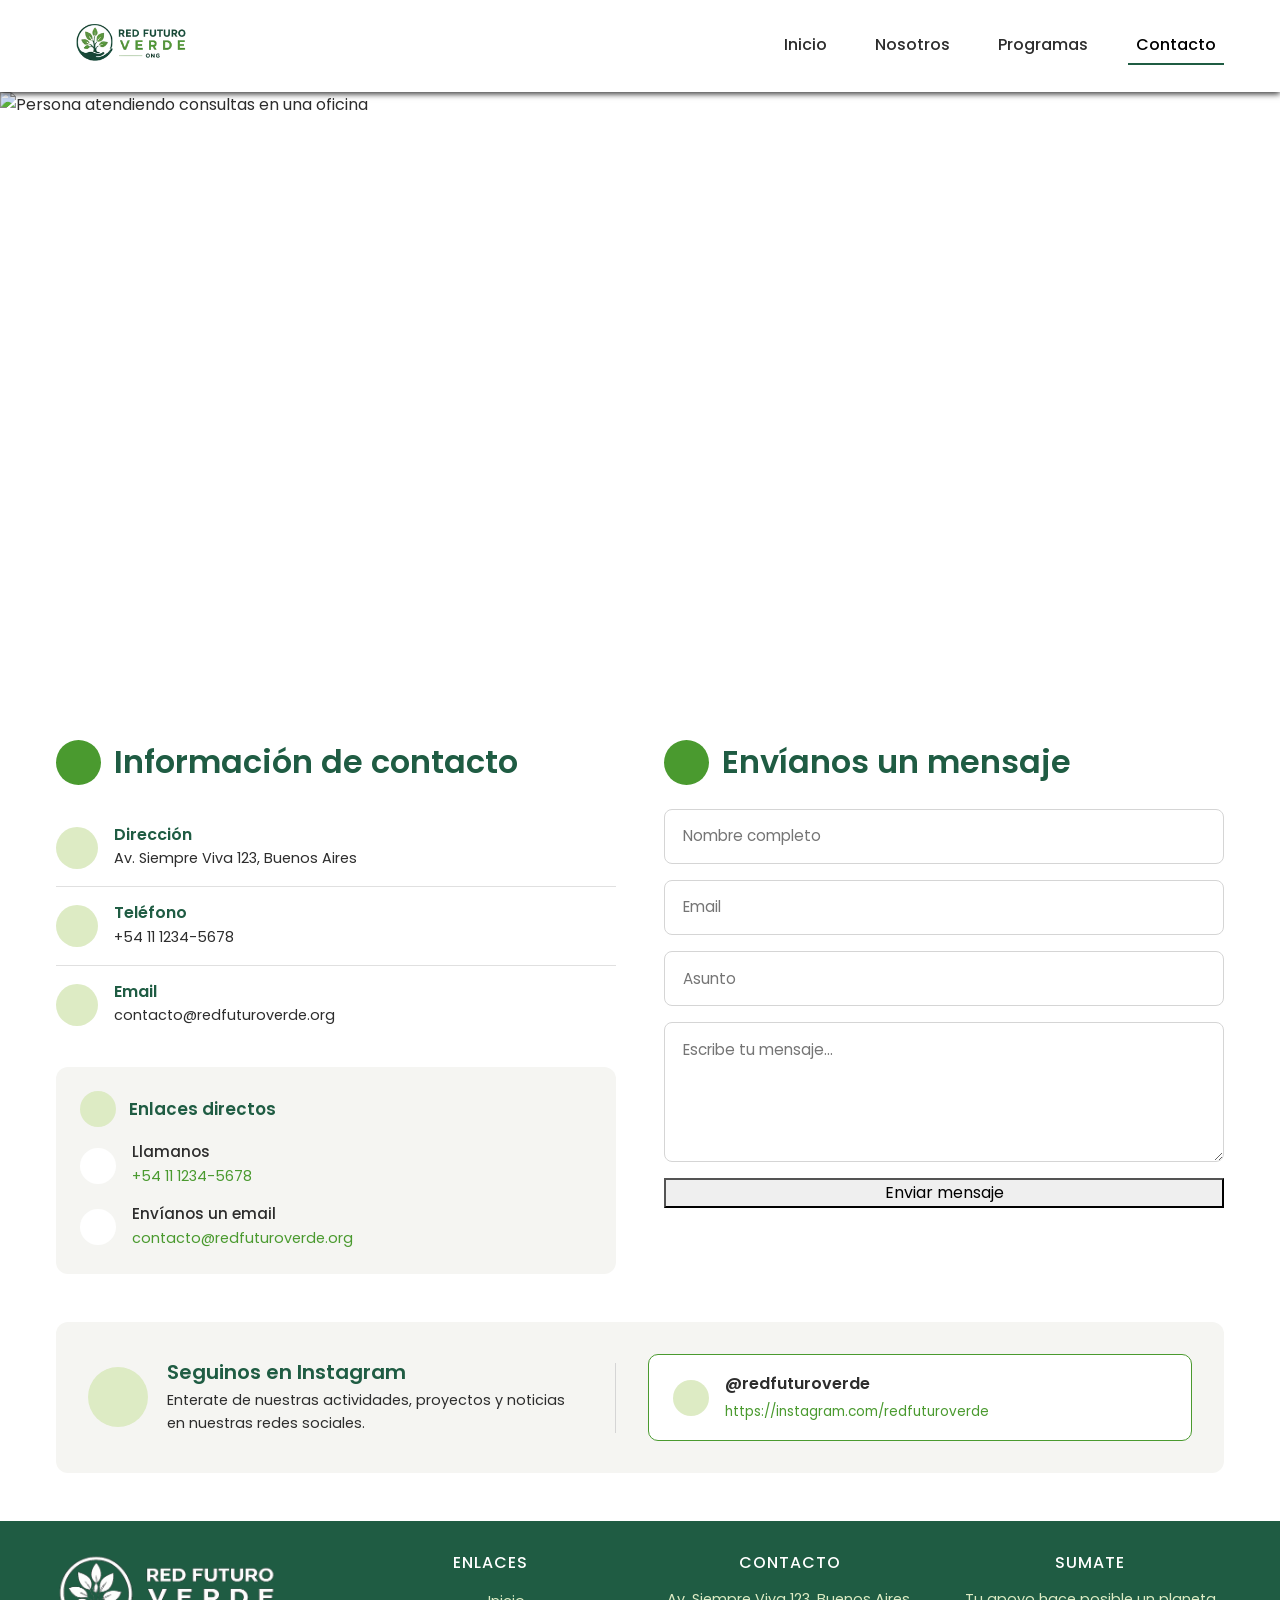
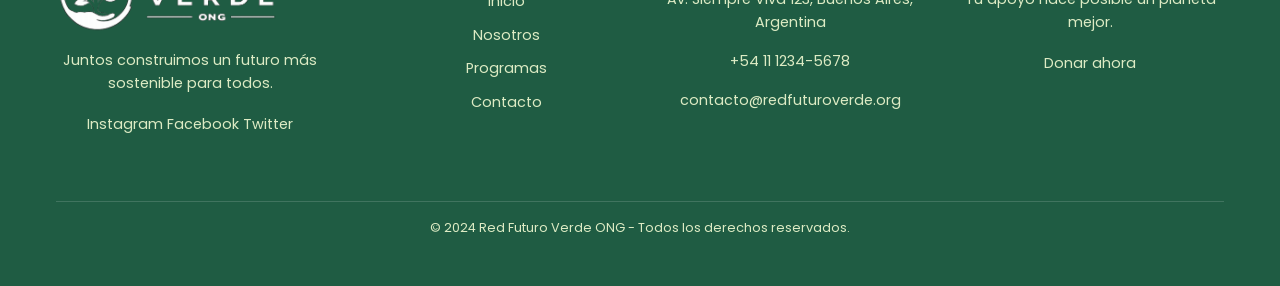
==== commit b030f721: "Agrega navbar con Bootstrap" ====
--- a/contacto.html
+++ b/contacto.html
@@ -8,29 +8,32 @@
     <link rel="preconnect" href="https://fonts.googleapis.com">
     <link rel="preconnect" href="https://fonts.gstatic.com" crossorigin>
     <link href="https://fonts.googleapis.com/css2?family=Poppins:ital,wght@0,100;0,200;0,300;0,400;0,500;0,600;0,700;0,800;0,900;1,100;1,200;1,300;1,400;1,500;1,600;1,700;1,800;1,900&display=swap" rel="stylesheet">
+    <link href="https://cdn.jsdelivr.net/npm/bootstrap@5.3.8/dist/css/bootstrap.min.css" rel="stylesheet" integrity="sha384-sRIl4kxILFvY47J16cr9ZwB07vP4J8+LH7qKQnuqkuIAvNWLzeN8tE5YBujZqJLB" crossorigin="anonymous">
     <link rel="stylesheet" href="styles.css">
 </head>
 <body>
     
-    <header class="header" >
-        <div class="header-container">  
-              <a href="index.html" class="logo-link">
-
+    <!--HEADER-->
+
+    <header class="header">
+        <nav class="navbar navbar-expand-lg header-container container">
+            <a href="index.html" class="navbar-brand logo-link">
                 <img src="imagenes/logo-nav.png" alt="Logo Red Futuro Verde" class="logo">
-
             </a>
 
-            <!-- NAV -->
-
-            <nav class="nav">
-                <ul class="nav-list">
-                    <li><a href="index.html">Inicio</a></li>
-                    <li><a href="nosotros.html">Nosotros</a></li>
-                    <li><a href="programas.html">Programas</a></li>
-                    <li><a href="contacto.html" class="active">Contacto</a></li>
+            <button class="navbar-toggler" type="button" data-bs-toggle="collapse" data-bs-target="#navbarNav" aria-controls="navbarNav" aria-expanded="false" aria-label="Toggle navigation">
+                <span class="navbar-toggler-icon"></span>
+            </button>
+
+            <div class="collapse navbar-collapse" id="navbarNav">
+                <ul class="navbar-nav nav-list ms-auto">
+                    <li class="nav-item"><a class="nav-link" href="index.html">Inicio</a></li>
+                    <li class="nav-item"><a class="nav-link" href="nosotros.html">Nosotros</a></li>
+                    <li class="nav-item"><a class="nav-link" href="programas.html">Programas</a></li>
+                    <li class="nav-item"><a class="nav-link active" href="contacto.html">Contacto</a></li>
                 </ul>
-            </nav>
-        </div>
+            </div>
+        </nav>
     </header>
 
     <!--MAIN-->
@@ -228,5 +231,7 @@
         </div>
     </footer>
     
+    <script src="https://cdn.jsdelivr.net/npm/bootstrap@5.3.8/dist/js/bootstrap.bundle.min.js" integrity="sha384-FKyoEForCGlyvwx9Hj09JcYn3nv7wiPVlz7YYwJrWVcXK/BmnVDxM+D2scQbITxI" crossorigin="anonymous"></script>
+
 </body>
 </html>
--- a/styles.css
+++ b/styles.css
@@ -892,4 +892,4 @@
 
 .instagram-right a {
     font-size: 0.85rem;
-}+}
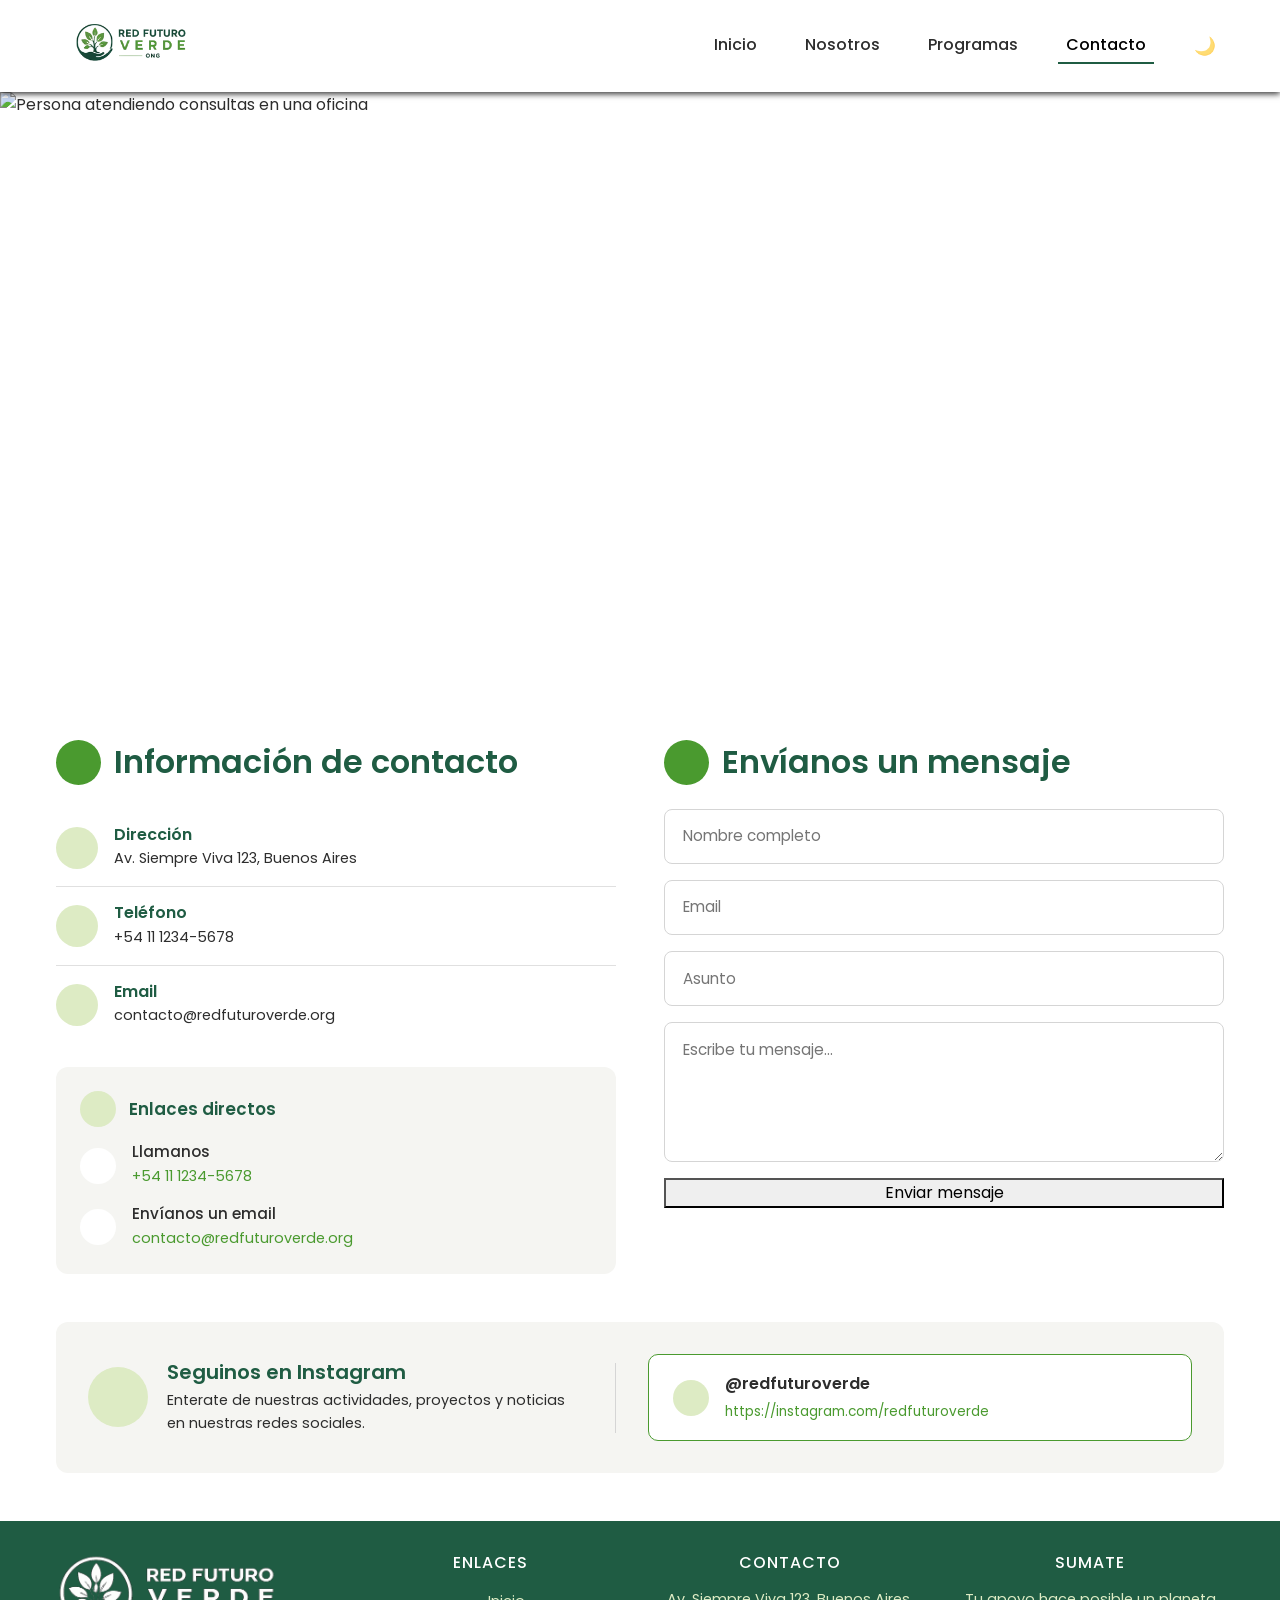
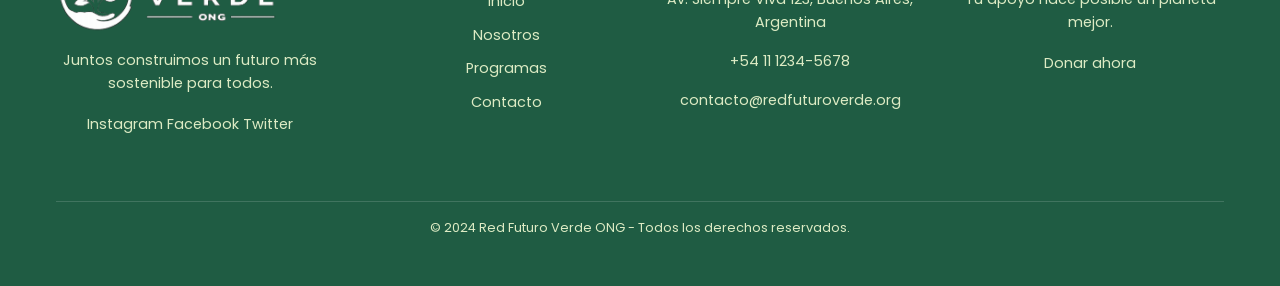
==== commit 4d809212: "Agrega modo oscuro a las paginas" ====
--- a/contacto.html
+++ b/contacto.html
@@ -31,6 +31,11 @@
                     <li class="nav-item"><a class="nav-link" href="nosotros.html">Nosotros</a></li>
                     <li class="nav-item"><a class="nav-link" href="programas.html">Programas</a></li>
                     <li class="nav-item"><a class="nav-link active" href="contacto.html">Contacto</a></li>
+                    <li class="nav-item">
+                        <button id="darkModeToggle" class="nav-link btn-dark-mode" type="button" aria-label="Cambiar a modo oscuro">
+                            🌙
+                        </button>
+                    </li>
                 </ul>
             </div>
         </nav>
@@ -232,6 +237,6 @@
     </footer>
     
     <script src="https://cdn.jsdelivr.net/npm/bootstrap@5.3.8/dist/js/bootstrap.bundle.min.js" integrity="sha384-FKyoEForCGlyvwx9Hj09JcYn3nv7wiPVlz7YYwJrWVcXK/BmnVDxM+D2scQbITxI" crossorigin="anonymous"></script>
-
+    <script src="script.js"></script>
 </body>
 </html>
--- a/styles.css
+++ b/styles.css
@@ -156,6 +156,14 @@
     border-bottom: 2px solid var(--primary-color);
 }
 
+.btn-dark-mode {
+    background: none;
+    border: none;
+    cursor: pointer;
+    font-size: 1.1rem;
+    padding: 0.3rem;
+}
+
 /* FOOTER
    ========================================================================== */
 
@@ -339,6 +347,7 @@
     border-radius: 12px;
     padding: 2rem;
     text-align: center;
+    color: var(--text-color)
 }
 
 .card-icon {
@@ -893,3 +902,21 @@
 .instagram-right a {
     font-size: 0.85rem;
 }
+
+/* ==========================================================================
+   MODO OSCURO
+   ========================================================================== */
+
+body.dark-mode {
+    --primary-color: #4CAF71;
+    --secondary-color: #6FCF57;
+    --accent-color: #33452E;
+    --white-color: #1B1B1B;
+    --grey-color: #242424;
+    --text-color: #EAEAEA;
+}
+
+/* Transición suave al cambiar de modo, para que no sea un cambio brusco */
+body {
+    transition: background-color 0.3s ease, color 0.3s ease;
+}
